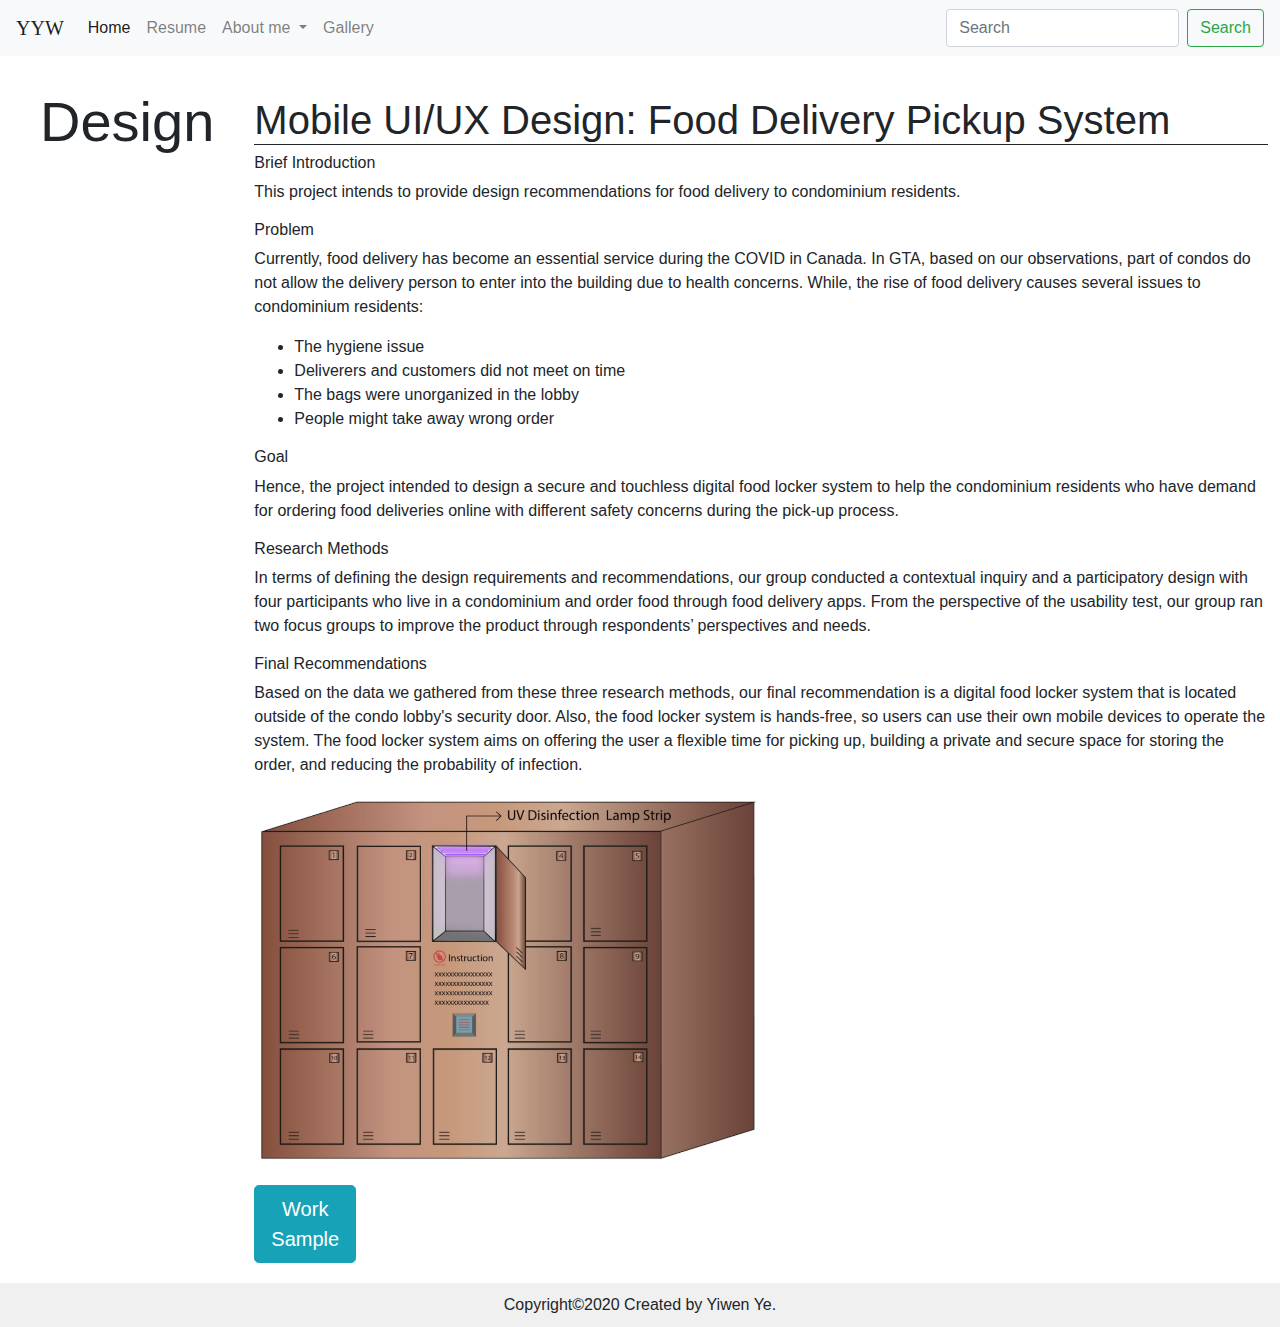
==== A2-CCT360/Food_pickup&dropoff.html @ 663a7143 "Add files via upload" ====
<!doctype html>
    <html lang="en">
    <head>
      <meta charset="utf-8">
      <meta name="viewport" content="width=device-width, initial-scale=1, shrink-to-fit=no">
      <title>Work Samples</title>

      <!-- Bootstrap CSS -->
      <!-- see also: https://getbootstrap.com/docs/4.5/getting-started/download/ -->
      <link href="css/bootstrap.min.css" rel="stylesheet">
      <!-- Custom styles -->
      <link href="css/style.css" rel="stylesheet">
    </head>

    <body id="Resume">
      <nav class="navbar navbar-expand-lg navbar-light bg-light">
        <a class="navbar-brand" href="Home.html" style="font-family:Broadway">YYW</a>
        <button class="navbar-toggler" type="button" data-toggle="collapse" data-target="#navbarSupportedContent" aria-controls="navbarSupportedContent" aria-expanded="false" aria-label="Toggle navigation">
          <span class="navbar-toggler-icon"></span>
        </button>

        <div class="collapse navbar-collapse" id="navbarSupportedContent">
          <ul class="navbar-nav mr-auto">
            <li class="nav-item active">
              <a class="nav-link" href="Home.html">Home <span class="sr-only">(current)</span></a>
            </li>
            <li class="nav-item">
              <a class="nav-link" href="Resume.html">Resume</a>
            </li>
            <li class="nav-item dropdown">
              <a class="nav-link dropdown-toggle" href="#" id="navbarDropdown" role="button" data-toggle="dropdown" aria-haspopup="true" aria-expanded="false">
                About me
              </a>
              <div class="dropdown-menu" aria-labelledby="navbarDropdown">
                <a class="dropdown-item" href="#">Work Samples</a>
                <a class="dropdown-item" href="Contact.html">Contact</a>
                <div class="dropdown-divider"></div>
                <a class="dropdown-item" href="Process.html">Process</a>
              </div>
            </li>
            <li class="nav-item">
              <a class="nav-link" href="Gallery.html" tabindex="-1" aria-disabled="true">Gallery</a>
            </li>
          </ul>
          <form class="form-inline my-2 my-lg-0">
            <input class="form-control mr-sm-2" type="search" placeholder="Search" aria-label="Search">
            <button class="btn btn-outline-success my-2 my-sm-0" type="submit">Search</button>
          </form>
        </div>
      </nav>


    <div class="containerL">
      <h1 class="display-4">Design</h1>
    </div>
      <div class="container">
          <div class="row">
          <div class="col-sm-13">
            <h3 class="display-4">Mobile UI/UX Design: Food Delivery Pickup System</h3>
            <h4>Brief Introduction</h4>
            <p>This project intends to provide design recommendations for food delivery to condominium residents.</p>
            <h4>Problem</h4>
            <p>Currently, food delivery has become an essential service during the COVID in
              Canada. In GTA, based on our observations, part of condos do not allow the delivery person
              to enter into the building due to health concerns. While, the rise of food delivery causes
              several issues to condominium residents:
            <ul>
              <li>The hygiene issue</li>
              <li>Deliverers and customers did not meet on time</li>
              <li>The bags were unorganized in the lobby</li>
              <li>People might take away wrong order</li>
            </ul>
            </p>
            <h4>Goal</h4>
            <p>Hence, the project intended to design a secure and touchless digital food locker
              system to help the condominium residents who have demand for ordering food deliveries
              online with different safety concerns during the pick-up process. </p>

            <h4>Research Methods</h4>
            <p>In terms of defining the design requirements and recommendations, our group
              conducted a contextual inquiry and a participatory design with four participants who live in a
              condominium and order food through food delivery apps. From the perspective of the
              usability test, our group ran two focus groups to improve the product through respondents’
              perspectives and needs.</p>

            <h4>Final Recommendations</h4>
              <p>Based on the data we gathered from these three research methods, our final
                recommendation is a digital food locker system that is located outside of the condo lobby's
                security door. Also, the food locker system is hands-free, so users can use their own mobile
                devices to operate the system. The food locker system aims on offering the user a flexible
                time for picking up, building a private and secure space for storing the order, and reducing
                the probability of infection.</p>

                <div id="work_sample" class = "w3-row" style="text-align:center">
                  <img src="img/Food Locker.png" alt="the appearance of food locker" class="w3-col m4">
                  <a class="btn btn-info btn-lg" href="https://xd.adobe.com/view/928c7346-4594-4cb3-8f5f-f54eb06f28f4-c7df/?fullscreen&hints=off"
                  role="button" title="High Fidelity Prototype">Work Sample</a>
                </div>






            </div>

          </div>



        </div>



        <footer id="footer">
          <class="copyright"> Copyright<span>©</span>2020 Created by Yiwen Ye.</li>
        </footer>

        <!-- see also: https://jquery.com/download/  -->
        <script src="js/jquery.slim.min.js"></script>
        <!-- see also: https://getbootstrap.com/docs/4.4/getting-started/contents/#js-files -->
        <script src="js/bootstrap.bundle.min.js"></script>
    </body>


    </html>
---- A2-CCT360/css/style.css ----
#Homepage .jumbotron {
    background-image: url(../img/book-notebook-blue-stool.jpg);
    background-size: cover;
    background-blend-mode: soft-light;
    background-position: 50% 50%;
    background-attachment: fixed;
    height:500px;
    margin-bottom: 0;
  }

#Homepage .Name_info h1{
  font-size: 2.85rem;
  font-family: Lucida Bright;
}

#Homepage .Name_info h2{
  font-family: Monotype Corsiva;
  font-size: 3rem;
}

#Homepage .Name_info h4{
  font-family: Monotype Corsiva;
  font-size: 1.5rem;
}

#Homepage .Name_info p{
  margin-top: 40px;
}

#Home .intro {
  background-color: #F0F8FF;
  margin-bottom: 20px;
}

#Home .intro h3 {
  padding-top:30px;
  padding-left: 45px;
  font-family: Monotype Corsiva;
  font-size: 3rem;
}

#Home .intro p {
  padding-left:119px;
  padding-right:135px;
}

#Gallery .jumbotron{
  position: relative;
  background-image: none;
}

#Gallery .jumbotron img{
  position: absolute;
  top: 0;
  width: 100%;
  height:100%;
  object-fit: cover;
  object-position: 0 30%;
  opacity:0.5;
}

#Gallery .jumbotron .container{
  position: relative;
}

#Gallery .carousel-caption{
  background: rgba(0,0,0,0.5);
}

#Gallery .carousel-item {
  width:667px;
}

#Gallery .Head{
  font-family: Malgun Gothic Semilight;
  margin-bottom: 23px;
  padding-left: 74px;
  font-size: 2rem;
  font-weight: lighter;
}

#Gallery video{
  margin-left: 77px;
  margin-bottom: 31px;
}

#Resume .container{
  padding: 20px 10px;
  position: relative;
}

#Resume .containerL{
  float: left;
  padding: 32px 40px 40px;
}

#Resume .containerL img{
  width: 205px;
  border-radius: 85px;
  overflow: hidden;
  margin:22px 0 35px 0;
}

#Resume .containerL h2{
  font-family:Bell MT;
  font-weight: 600;
  font-size: 2.5rem;
}

#Resume h3{
  font-size: 2.5rem;
  padding-top:20px;
  border-bottom-style: solid;
  border-width: thin;
}

#Resume h4{
  font-size: 1.0rem;
}

#Resume h6{
  padding-top: 10px;
}

#Resume .progress {
  height: 70%;
}

#Resume .progress-bar[aria-valuenow="75"]{
  background-color: #87CEFA;
  width: 75%;
}
#Resume .progress-bar[aria-valuenow="65"]{
  background-color: #4169E1;
  width: 65%;
}
#Resume .progress-bar[aria-valuenow="35"]{
  background-color: #48D1CC;
  width: 35%;
}

#contact .jumbotron {
    background-image: url(../img/book-notebook-blue-stool.jpg);
    background-size: cover;
    background-blend-mode: soft-light;
    background-position: 50% 50%;
    background-attachment: fixed;
    height:300px;
    margin-bottom: 2rem;
  }

#contact .jumbotron h1{
  font-size: 2.85rem;
  font-family: Lucida Bright;
  margin-top: 2rem;
  margin-left: 3rem;
}

#contact .jumbotron p{
  margin-left: 3rem;
}

#contact img{
  margin-right: 30px;
}

#contact h5{
  font-family: Gabriola;
  font-size: 3rem;
}

#work_sample img{
  width:50%;
  float:left;
}

#work_sample a{
  margin-right: 57rem;
  margin-top:20px;
}



#footer{
  	background:#f0f0f0;
    padding: 10px;
    text-align: center;
}
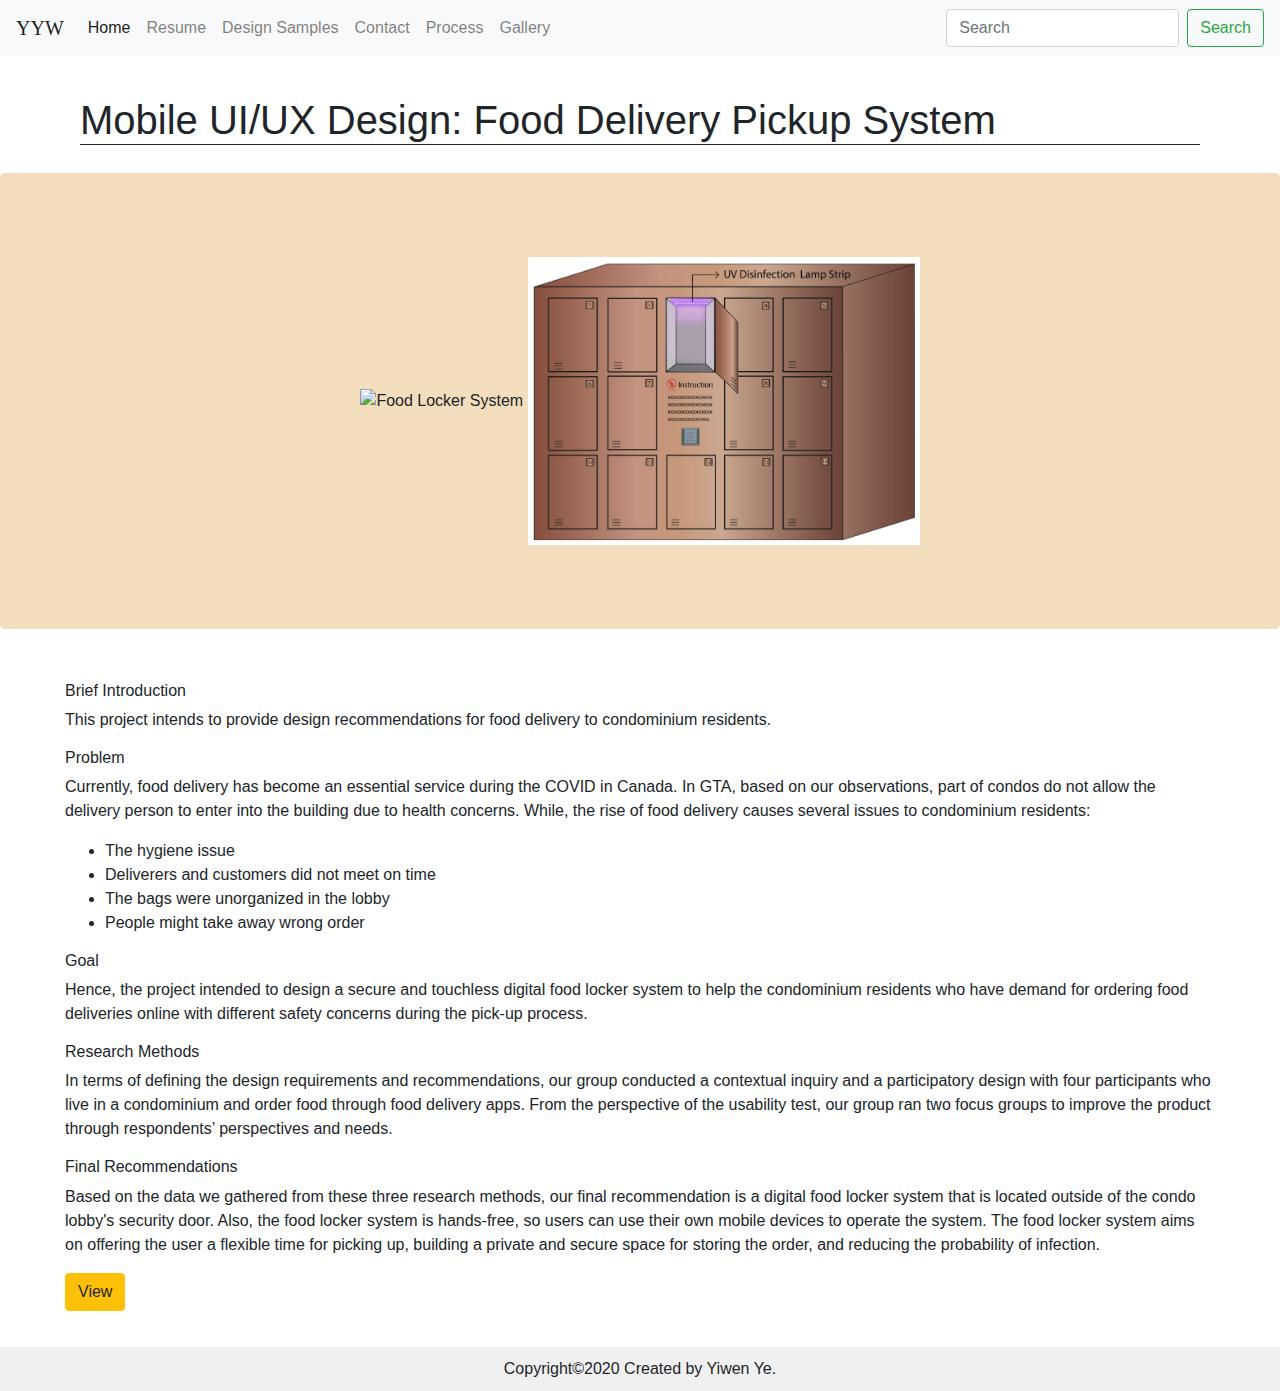
==== commit f6378b22: "Update Food_pickup&dropoff.html" ====
--- a/A2-CCT360/Food_pickup&dropoff.html
+++ b/A2-CCT360/Food_pickup&dropoff.html
@@ -10,6 +10,22 @@
       <link href="css/bootstrap.min.css" rel="stylesheet">
       <!-- Custom styles -->
       <link href="css/style.css" rel="stylesheet">
+      <style>
+        .bd-placeholder-img {
+          font-size: 1.125rem;
+          text-anchor: middle;
+          -webkit-user-select: none;
+          -moz-user-select: none;
+          -ms-user-select: none;
+          user-select: none;
+        }
+
+        @media (min-width: 768px) {
+          .bd-placeholder-img-lg {
+            font-size: 3.5rem;
+          }
+        }
+      </style>
     </head>
 
     <body id="Resume">
@@ -27,16 +43,14 @@
             <li class="nav-item">
               <a class="nav-link" href="Resume.html">Resume</a>
             </li>
-            <li class="nav-item dropdown">
-              <a class="nav-link dropdown-toggle" href="#" id="navbarDropdown" role="button" data-toggle="dropdown" aria-haspopup="true" aria-expanded="false">
-                About me
-              </a>
-              <div class="dropdown-menu" aria-labelledby="navbarDropdown">
-                <a class="dropdown-item" href="#">Work Samples</a>
-                <a class="dropdown-item" href="Contact.html">Contact</a>
-                <div class="dropdown-divider"></div>
-                <a class="dropdown-item" href="Process.html">Process</a>
-              </div>
+            <li class="nav-item">
+              <a class="nav-link" href="work sample.html">Design Samples</a>
+            </li>
+            <li class="nav-item">
+              <a class="nav-link" href="Contact.html">Contact</a>
+            </li>
+            <li class="nav-item">
+              <a class="nav-link" href="Process.html">Process</a>
             </li>
             <li class="nav-item">
               <a class="nav-link" href="Gallery.html" tabindex="-1" aria-disabled="true">Gallery</a>
@@ -49,14 +63,20 @@
         </div>
       </nav>
 
+  <div class="container">
+  <h3 class="display-4"><b>Mobile UI/UX Design: Food Delivery Pickup System</b></h3>
+</div>
+      <section class="jumbotron text-center"  style="background-color: #f2ddbd">
+        <div class="container">
+          <img src="img/interface.png" alt="Food Locker System" width="20%">
+          <img src="img/Food Locker.png" alt="the appearance of food locker" width="35%">
+        </div>
+      </section>
 
-    <div class="containerL">
-      <h1 class="display-4">Design</h1>
-    </div>
       <div class="container">
           <div class="row">
           <div class="col-sm-13">
-            <h3 class="display-4">Mobile UI/UX Design: Food Delivery Pickup System</h3>
+
             <h4>Brief Introduction</h4>
             <p>This project intends to provide design recommendations for food delivery to condominium residents.</p>
             <h4>Problem</h4>
@@ -91,10 +111,9 @@
                 time for picking up, building a private and secure space for storing the order, and reducing
                 the probability of infection.</p>
 
-                <div id="work_sample" class = "w3-row" style="text-align:center">
-                  <img src="img/Food Locker.png" alt="the appearance of food locker" class="w3-col m4">
-                  <a class="btn btn-info btn-lg" href="https://xd.adobe.com/view/928c7346-4594-4cb3-8f5f-f54eb06f28f4-c7df/?fullscreen&hints=off"
-                  role="button" title="High Fidelity Prototype">Work Sample</a>
+                <div  class = "w3-row">
+                  <p><a class="btn btn-warning" href="https://xd.adobe.com/view/928c7346-4594-4cb3-8f5f-f54eb06f28f4-c7df/?fullscreen&hints=off"
+                  role="button" title="High Fidelity Prototype">View</a></p>
                 </div>
 
 
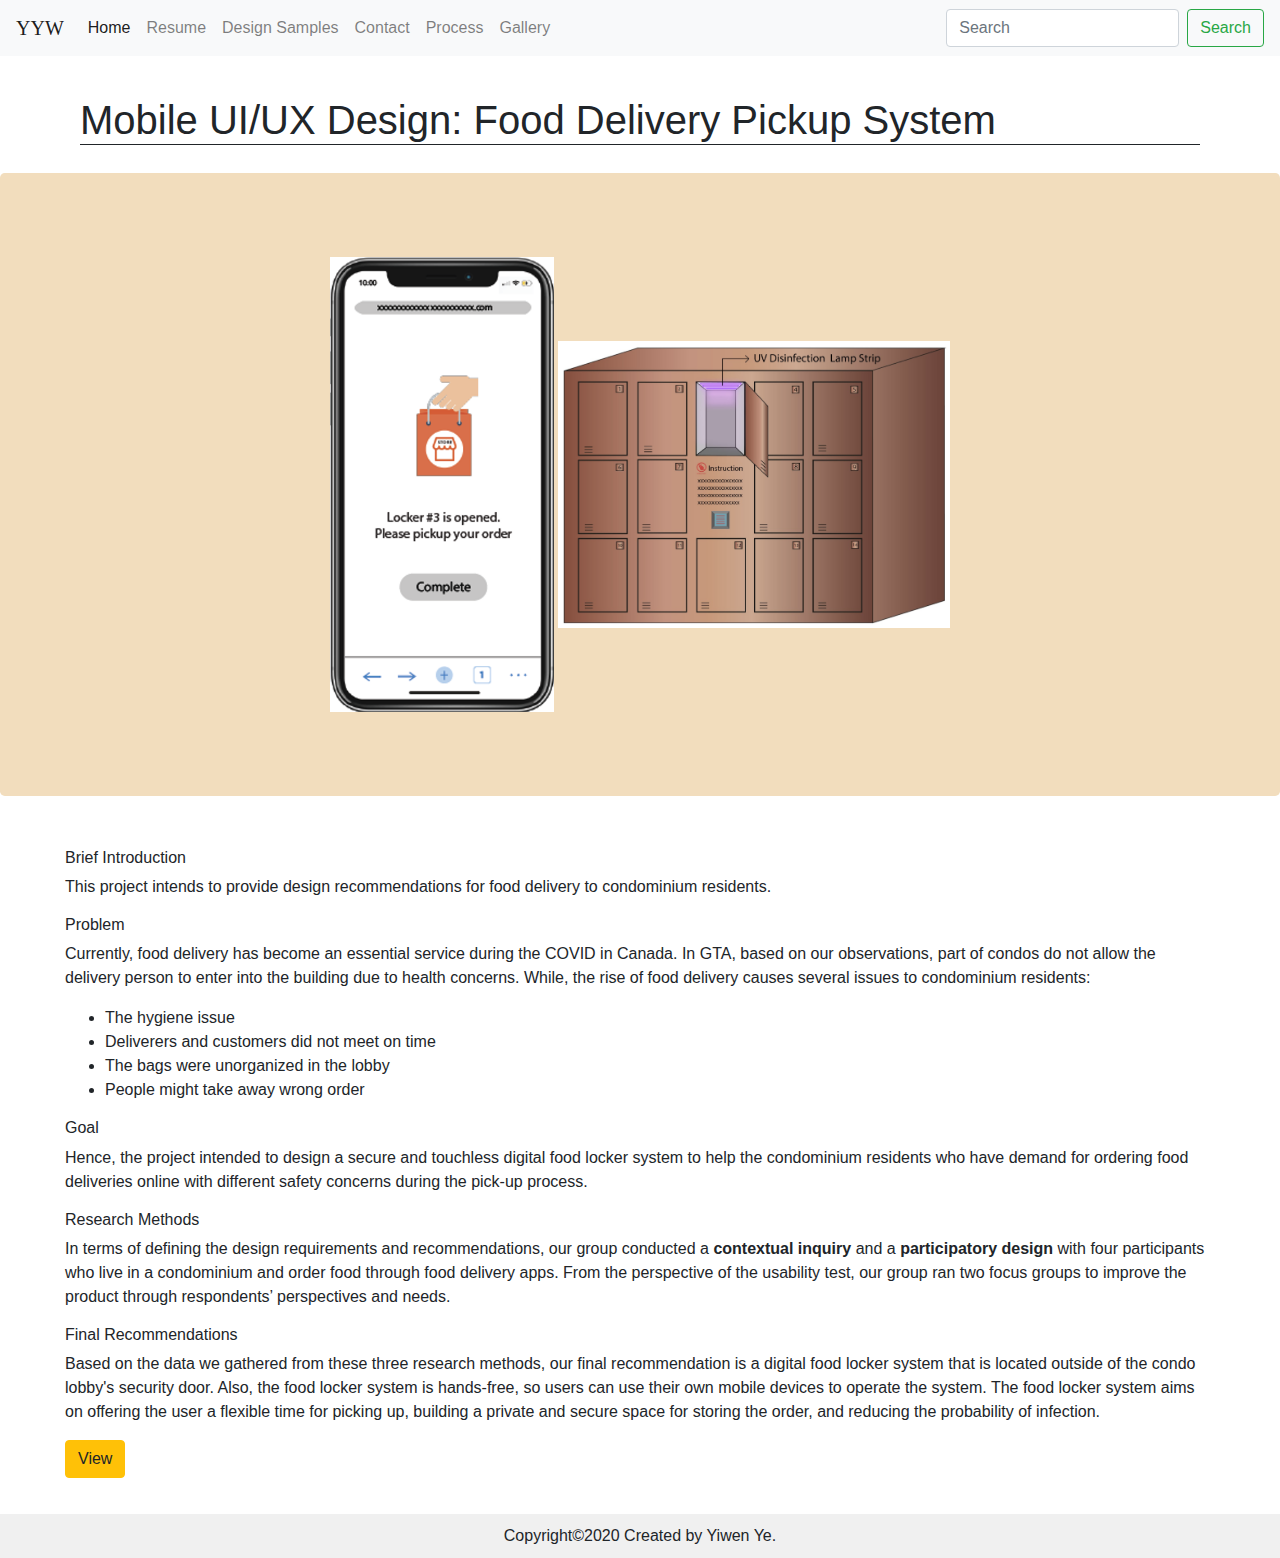
==== commit 65512958: "Update Food_pickup&dropoff.html" ====
--- a/A2-CCT360/Food_pickup&dropoff.html
+++ b/A2-CCT360/Food_pickup&dropoff.html
@@ -98,7 +98,7 @@
 
             <h4>Research Methods</h4>
             <p>In terms of defining the design requirements and recommendations, our group
-              conducted a contextual inquiry and a participatory design with four participants who live in a
+              conducted a <b>contextual inquiry</b> and a <b>participatory design</b> with four participants who live in a
               condominium and order food through food delivery apps. From the perspective of the
               usability test, our group ran two focus groups to improve the product through respondents’
               perspectives and needs.</p>
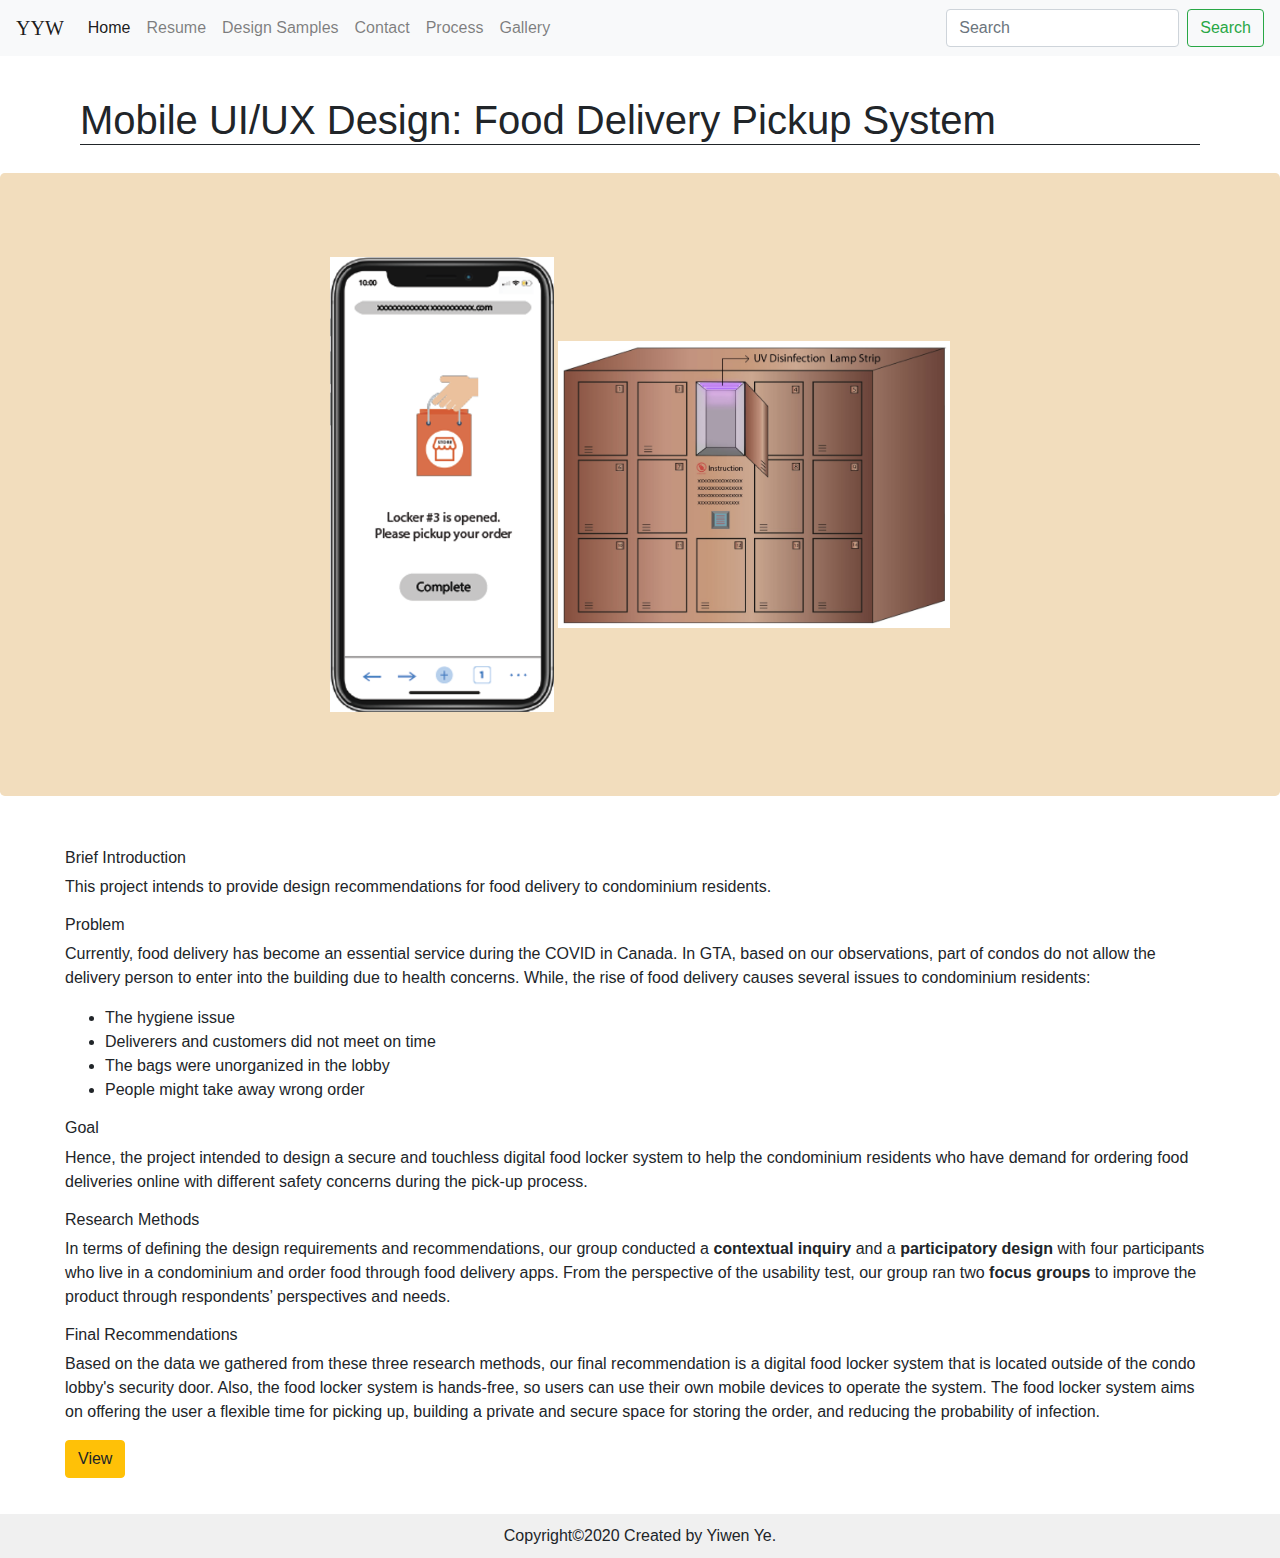
==== commit 6a2e62b9: "Update Food_pickup&dropoff.html" ====
--- a/A2-CCT360/Food_pickup&dropoff.html
+++ b/A2-CCT360/Food_pickup&dropoff.html
@@ -100,7 +100,7 @@
             <p>In terms of defining the design requirements and recommendations, our group
               conducted a <b>contextual inquiry</b> and a <b>participatory design</b> with four participants who live in a
               condominium and order food through food delivery apps. From the perspective of the
-              usability test, our group ran two focus groups to improve the product through respondents’
+              usability test, our group ran two <b>focus groups</b> to improve the product through respondents’
               perspectives and needs.</p>
 
             <h4>Final Recommendations</h4>
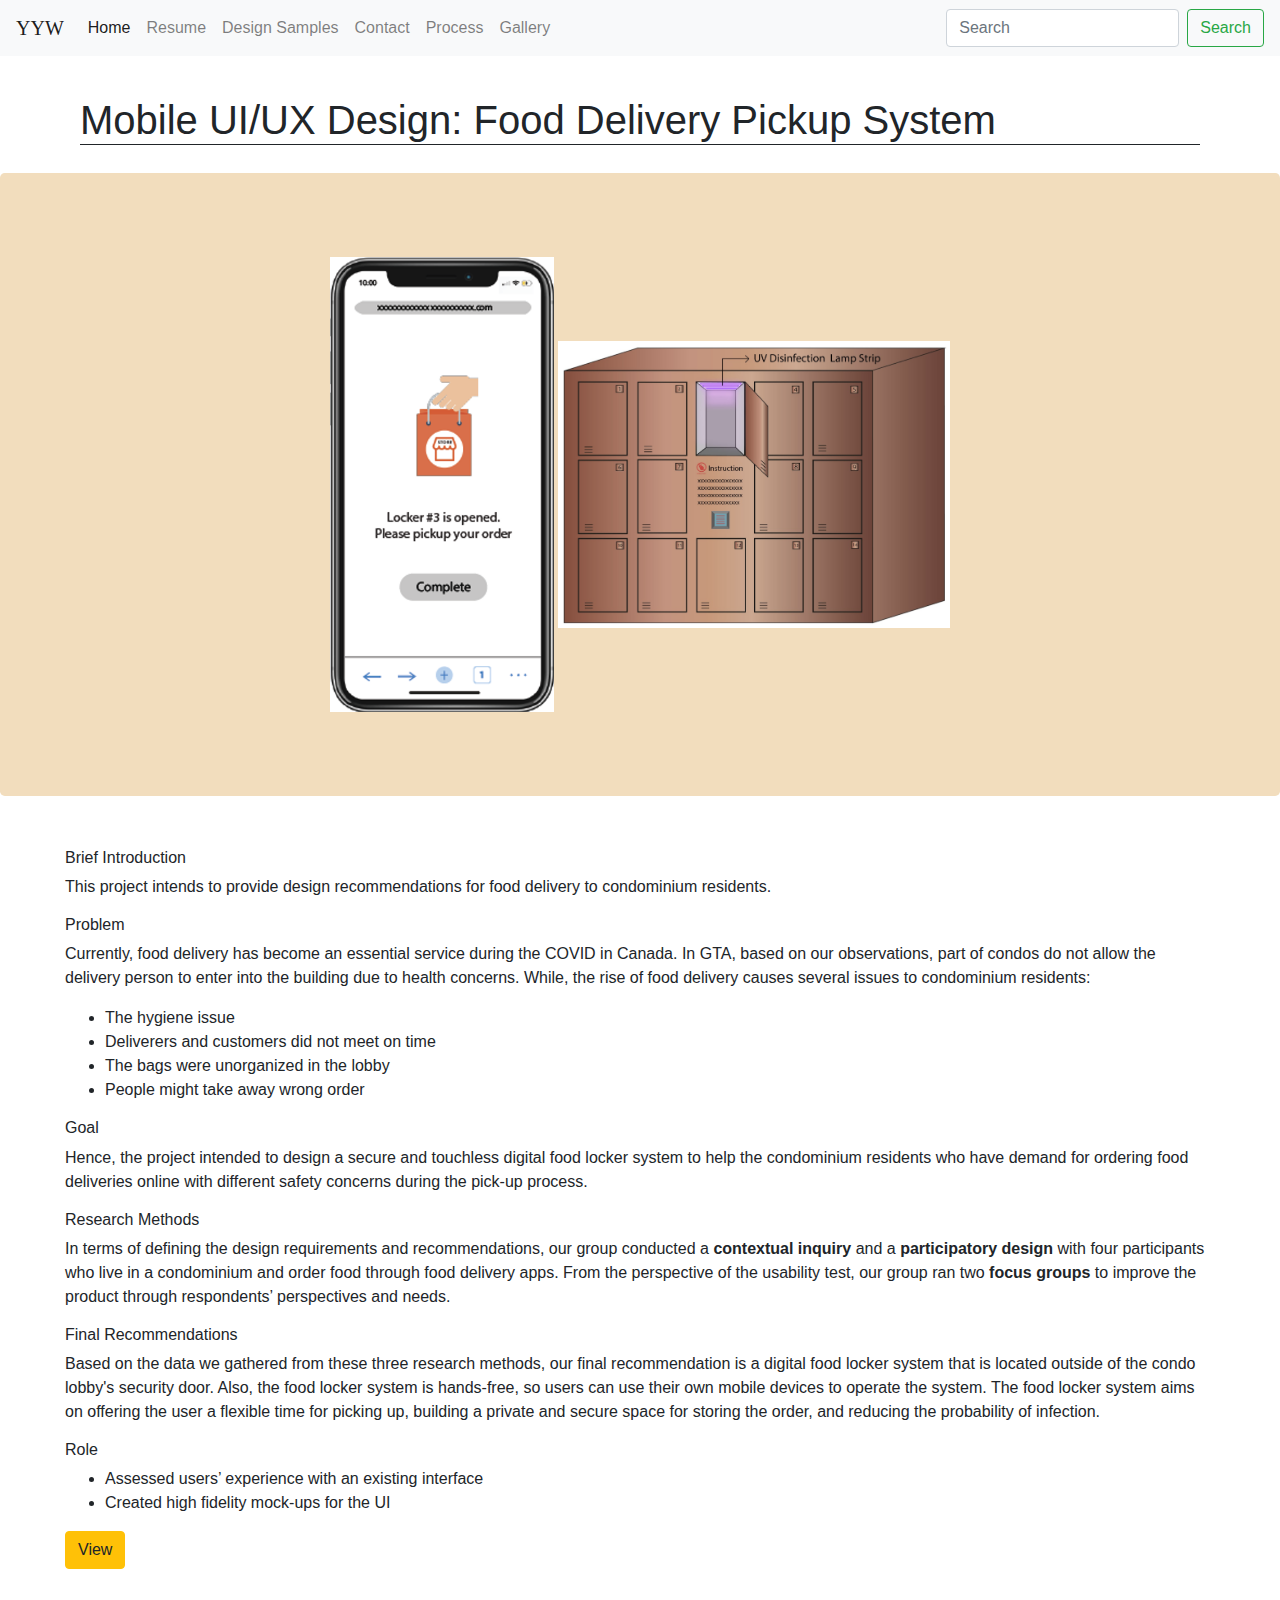
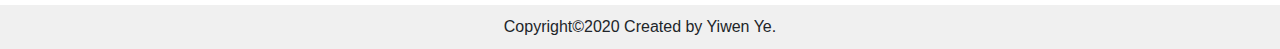
==== commit cd5d5b58: "Update Food_pickup&dropoff.html" ====
--- a/A2-CCT360/Food_pickup&dropoff.html
+++ b/A2-CCT360/Food_pickup&dropoff.html
@@ -110,7 +110,11 @@
                 devices to operate the system. The food locker system aims on offering the user a flexible
                 time for picking up, building a private and secure space for storing the order, and reducing
                 the probability of infection.</p>
-
+             <h4>Role</h4>
+              <ul>
+                  <li>Assessed users’ experience with an existing interface</li>
+                  <li>Created  high fidelity mock-ups for the UI</li>
+              </ul>
                 <div  class = "w3-row">
                   <p><a class="btn btn-warning" href="https://xd.adobe.com/view/928c7346-4594-4cb3-8f5f-f54eb06f28f4-c7df/?fullscreen&hints=off"
                   role="button" title="High Fidelity Prototype">View</a></p>
